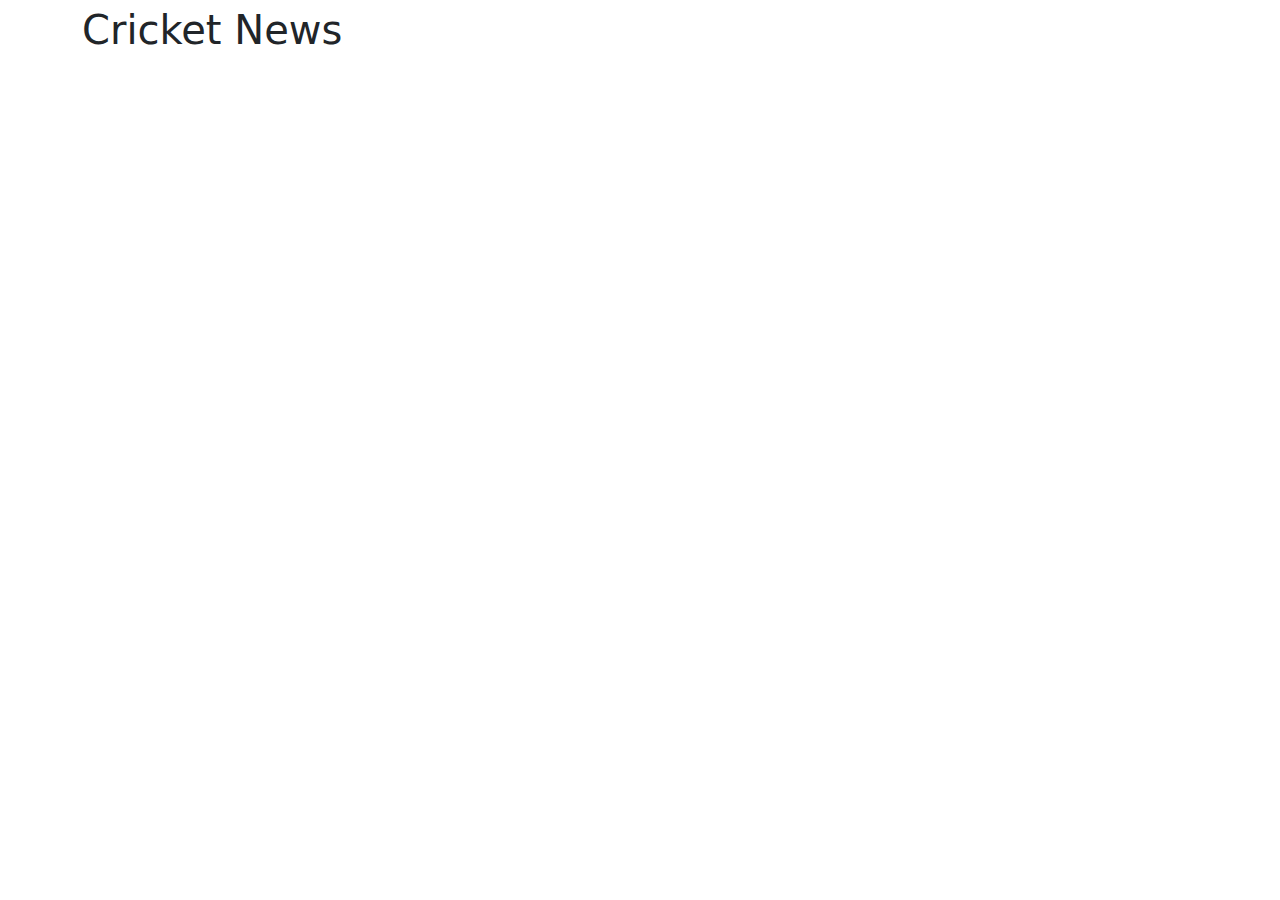
==== index.html @ 1c3d31f5 "Update index.html" ====
<!doctype html>
<html lang="en">
  <head>
    <meta charset="utf-8">
    <meta name="viewport" content="width=device-width, initial-scale=1">
    <title>On The Grid-Harsh Desai</title>
    <link href="https://cdn.jsdelivr.net/npm/bootstrap@5.3.3/dist/css/bootstrap.min.css" rel="stylesheet" integrity="sha384-QWTKZyjpPEjISv5WaRU9OFeRpok6YctnYmDr5pNlyT2bRjXh0JMhjY6hW+ALEwIH" crossorigin="anonymous">
    <link href="assets\css\styles.css" rel="stylesheet">
    <link rel="preconnect" href="https://fonts.googleapis.com">
    <link rel="preconnect" href="https://fonts.gstatic.com" crossorigin>
    <link href="https://fonts.googleapis.com/css2?family=New+Rocker&display=swap" rel="stylesheet">

  </head>
  <body>
    <script src="https://cdn.jsdelivr.net/npm/bootstrap@5.3.3/dist/js/bootstrap.bundle.min.js" integrity="sha384-YvpcrYf0tY3lHB60NNkmXc5s9fDVZLESaAA55NDzOxhy9GkcIdslK1eN7N6jIeHz" crossorigin="anonymous"></script>
    <div class="container" >
      <div class="row">
        <div class="col">
          <p class=" fs-1 fs-md-3 fs-lg-5" id="Logo" >Cricket News</p>
        </div>
        <div class="col_black"></div>
      </div>
    </div>
   
    <!--This is for desktop-->
    <div class="container d-none d-md-none d-lg-none d-xl-none d-xxl-flex">
      <div class="row" >
        <div class="col" style="align-items: center;margin-right: 150px;margin-bottom: 30px;">
          <img src="assets\img\image.png" height="200px" width="300px" id="img">
        </div>
        <div class="col" style="align-items: center;margin-right: 150px;margin-bottom: 30px;">
          <img src=" assets\img\image copy.png" height="200px" width="300px" id="img">
        </div>
        <div class="col" style="align-items: center;margin-bottom: 30px;">
          <img src="assets\img\image copy 2.png" height="200px" width="300px" id="img">
        </div>
      </div>
      </div>
    <div class="container d-none d-md-none d-lg-none d-xl-none d-xxl-flex">
      <div class="row">
        <div class="col">
          <p id="heading" style="margin-left: 65px;">KKR CLINCH THE IPL!</p>
          <p id="text" style="margin-right: 115px;"style="margin-bottom: 70px">In the historic turn of events KKR have <br>won the ipl after a decade.<br>
            The likes of Narine, Rusell, have <br>done it for them. Young guns like Rinku, Harshit<br>Have delivered</p>
        </div>
        <div class="col">
          <p id="heading"style="margin-left: 70px;">INDIA Triumph Australia!</p>
          <p id="text" style="margin-right: 105px;"style="margin-bottom: 70px">In the historic turn of events IND have <br>won the WC after a decade.<br>
            The likes of Hardik, Rohit, have <br>done it for them. Young guns like Arsh, Axar<br>Have delivered</p>
        </div>
        <div class="col">
          <p id="heading"style="margin-left: 70px;">Ashwin touches Glory!</p>
          <p id="text"style="margin-bottom: 70px">In the historic turn of events Ravi Ashwin <br>has completed 800 wickets.<br>
            Being the trump card for India at home,<br> and this milestone still <br>is not enough to define his greatness</p>
        </div>
    </div>
    </div>
    <div class="container d-none d-md-none d-lg-none d-xl-none d-xxl-flex">
      <div class="row">
        <div class="col-4">
          <img src="assets\img\image copy 3.png" height="200px" width="300px" id="img">
        </div>
        <div class="col-8">
          <p id="heading"style="margin-left: 300px;"style="margin-top: 200px;">Ashwin touches Glory!</p>
          <p id="text"style="margin-left: 250px" >In the historic turn of events Ravi Ashwin has completed 800 wickets.
           <br> Being the trump card for India <br>at home, and this milestone still is not enough to define his greatness</p>
        </div>
      </div>
    </div>
  </body>
</html>
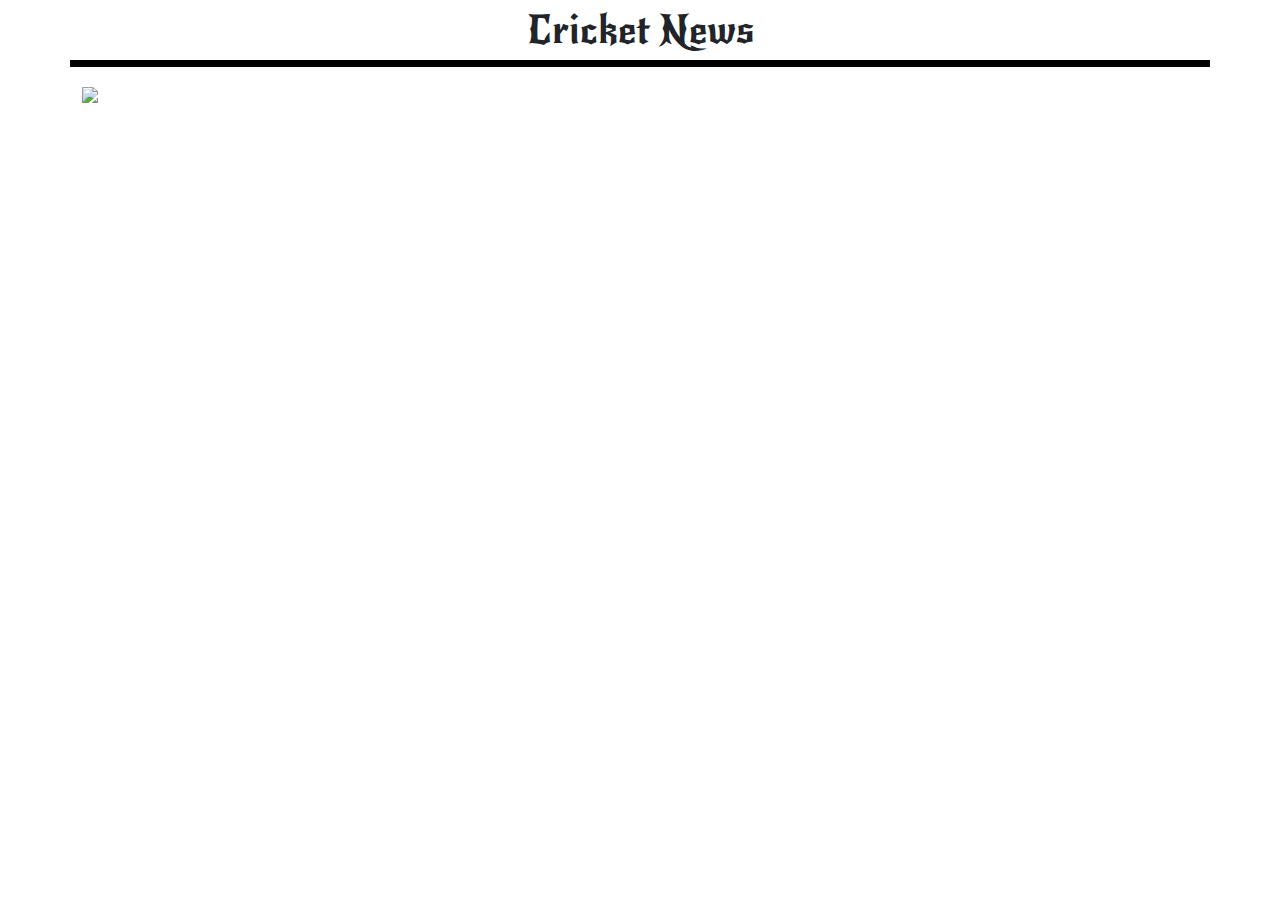
==== commit 486c59a9: "Update index.html" ====
--- a/index.html
+++ b/index.html
@@ -23,47 +23,10 @@
     </div>
    
     <!--This is for desktop-->
-    <div class="container d-none d-md-none d-lg-none d-xl-none d-xxl-flex">
-      <div class="row" >
-        <div class="col" style="align-items: center;margin-right: 150px;margin-bottom: 30px;">
-          <img src="assets\img\image.png" height="200px" width="300px" id="img">
-        </div>
-        <div class="col" style="align-items: center;margin-right: 150px;margin-bottom: 30px;">
-          <img src=" assets\img\image copy.png" height="200px" width="300px" id="img">
-        </div>
-        <div class="col" style="align-items: center;margin-bottom: 30px;">
-          <img src="assets\img\image copy 2.png" height="200px" width="300px" id="img">
-        </div>
-      </div>
-      </div>
-    <div class="container d-none d-md-none d-lg-none d-xl-none d-xxl-flex">
+    <div class="container">
       <div class="row">
         <div class="col">
-          <p id="heading" style="margin-left: 65px;">KKR CLINCH THE IPL!</p>
-          <p id="text" style="margin-right: 115px;"style="margin-bottom: 70px">In the historic turn of events KKR have <br>won the ipl after a decade.<br>
-            The likes of Narine, Rusell, have <br>done it for them. Young guns like Rinku, Harshit<br>Have delivered</p>
-        </div>
-        <div class="col">
-          <p id="heading"style="margin-left: 70px;">INDIA Triumph Australia!</p>
-          <p id="text" style="margin-right: 105px;"style="margin-bottom: 70px">In the historic turn of events IND have <br>won the WC after a decade.<br>
-            The likes of Hardik, Rohit, have <br>done it for them. Young guns like Arsh, Axar<br>Have delivered</p>
-        </div>
-        <div class="col">
-          <p id="heading"style="margin-left: 70px;">Ashwin touches Glory!</p>
-          <p id="text"style="margin-bottom: 70px">In the historic turn of events Ravi Ashwin <br>has completed 800 wickets.<br>
-            Being the trump card for India at home,<br> and this milestone still <br>is not enough to define his greatness</p>
-        </div>
-    </div>
-    </div>
-    <div class="container d-none d-md-none d-lg-none d-xl-none d-xxl-flex">
-      <div class="row">
-        <div class="col-4">
-          <img src="assets\img\image copy 3.png" height="200px" width="300px" id="img">
-        </div>
-        <div class="col-8">
-          <p id="heading"style="margin-left: 300px;"style="margin-top: 200px;">Ashwin touches Glory!</p>
-          <p id="text"style="margin-left: 250px" >In the historic turn of events Ravi Ashwin has completed 800 wickets.
-           <br> Being the trump card for India <br>at home, and this milestone still is not enough to define his greatness</p>
+          <img src="assets\img\image.png">
         </div>
       </div>
     </div>
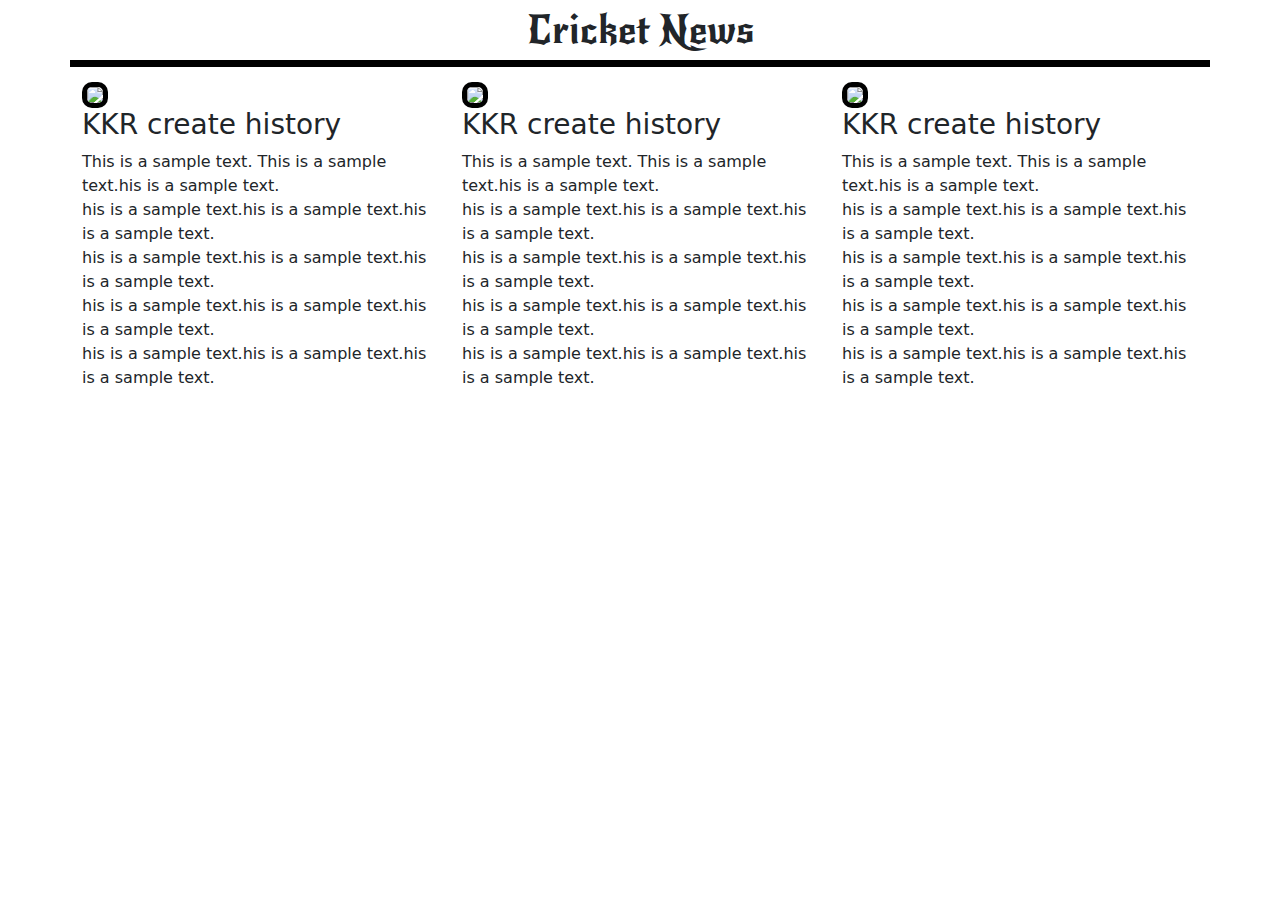
==== commit 0b5432a4: "Update index.html" ====
--- a/index.html
+++ b/index.html
@@ -25,8 +25,38 @@
     <!--This is for desktop-->
     <div class="container">
       <div class="row">
-        <div class="col">
-          <img src="assets\img\image.png">
+        <div class="col-12 col-md-4">
+          <img src="assets\img\image.png" style="width: 100%;"id="img">
+          <h3>KKR create history </h3>
+          <p> 
+            This is a sample text. This is a sample text.his is a sample text.<br>
+            his is a sample text.his is a sample text.his is a sample text.<br>
+            his is a sample text.his is a sample text.his is a sample text.<br>
+            his is a sample text.his is a sample text.his is a sample text.<br>
+            his is a sample text.his is a sample text.his is a sample text.<br>
+          </p>
+        </div>
+        <div class="col-12 col-md-4">
+          <img src="assets\img\image.png" style="width: 100%;"id="img">
+          <h3>KKR create history </h3>
+          <p> 
+            This is a sample text. This is a sample text.his is a sample text.<br>
+            his is a sample text.his is a sample text.his is a sample text.<br>
+            his is a sample text.his is a sample text.his is a sample text.<br>
+            his is a sample text.his is a sample text.his is a sample text.<br>
+            his is a sample text.his is a sample text.his is a sample text.<br>
+          </p>
+        </div>
+        <div class="col-12 col-md-4">
+          <img src="assets\img\image.png" style="width: 100%;"id=img>
+          <h3>KKR create history </h3>
+          <p> 
+            This is a sample text. This is a sample text.his is a sample text.<br>
+            his is a sample text.his is a sample text.his is a sample text.<br>
+            his is a sample text.his is a sample text.his is a sample text.<br>
+            his is a sample text.his is a sample text.his is a sample text.<br>
+            his is a sample text.his is a sample text.his is a sample text.<br>
+          </p>
         </div>
       </div>
     </div>
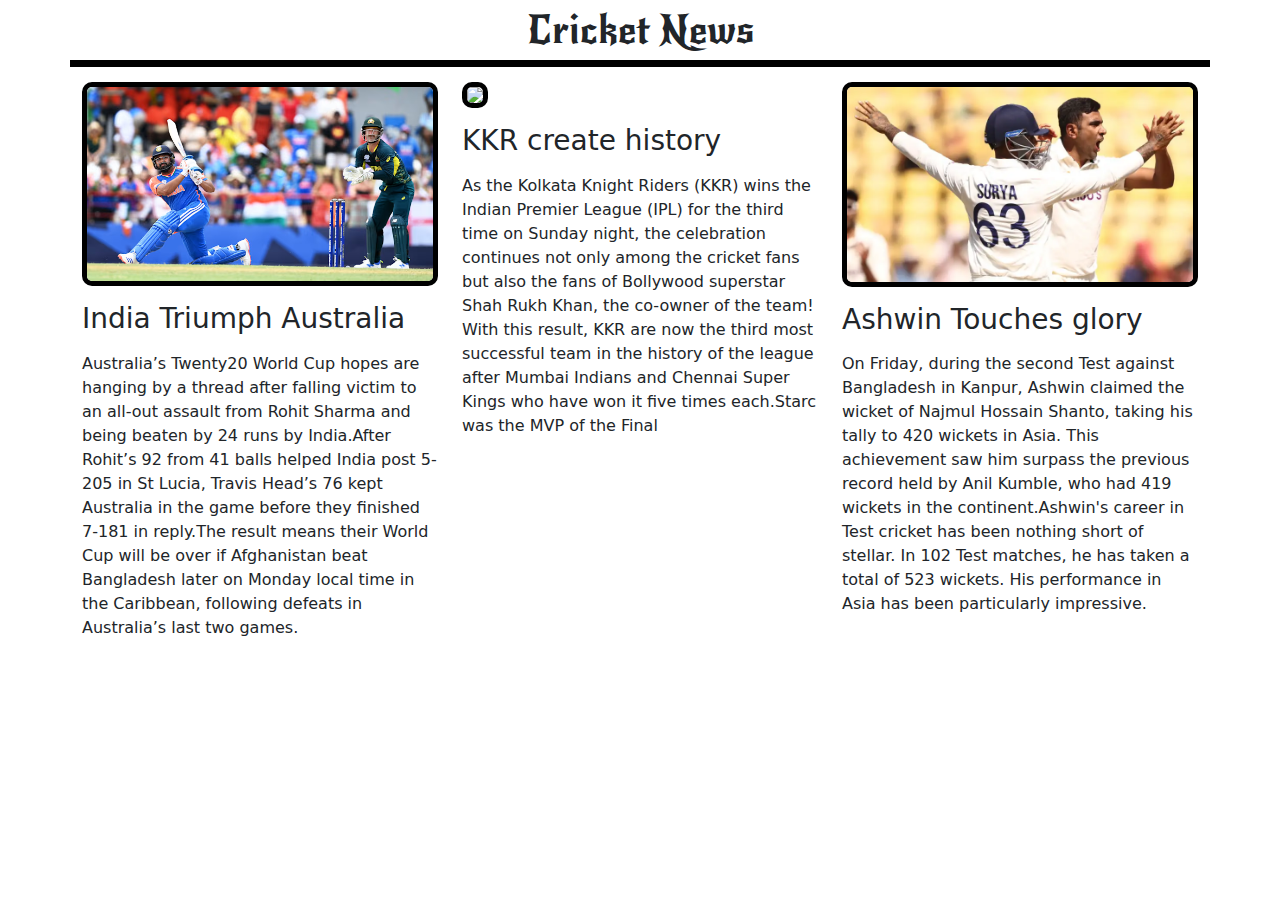
==== commit 837f56aa: "Update index.html" ====
--- a/index.html
+++ b/index.html
@@ -9,7 +9,11 @@
     <link rel="preconnect" href="https://fonts.googleapis.com">
     <link rel="preconnect" href="https://fonts.gstatic.com" crossorigin>
     <link href="https://fonts.googleapis.com/css2?family=New+Rocker&display=swap" rel="stylesheet">
-
+    <link rel="preconnect" href="https://fonts.googleapis.com">
+    <link rel="preconnect" href="https://fonts.gstatic.com" crossorigin>
+    <link href="https://fonts.googleapis.com/css2?family=Ga+Maamli&display=swap" rel="stylesheet">
+    <link rel="preconnect" href="https://fonts.gstatic.com" crossorigin>
+  <link href="https://fonts.googleapis.com/css2?family=Baskervville+SC&family=Ga+Maamli&display=swap" rel="stylesheet">
   </head>
   <body>
     <script src="https://cdn.jsdelivr.net/npm/bootstrap@5.3.3/dist/js/bootstrap.bundle.min.js" integrity="sha384-YvpcrYf0tY3lHB60NNkmXc5s9fDVZLESaAA55NDzOxhy9GkcIdslK1eN7N6jIeHz" crossorigin="anonymous"></script>
@@ -25,37 +29,31 @@
     <!--This is for desktop-->
     <div class="container">
       <div class="row">
-        <div class="col-12 col-md-4">
-          <img src="assets\img\image.png" style="width: 100%;"id="img">
-          <h3>KKR create history </h3>
+        <div class="col-12 col-lg-4">
+          <img src="assets/img/image copy.png" style="width: 100%;"id="img">
+          <P></P>
+          <h3>India Triumph Australia </h3>
+          <P></P>
           <p> 
-            This is a sample text. This is a sample text.his is a sample text.<br>
-            his is a sample text.his is a sample text.his is a sample text.<br>
-            his is a sample text.his is a sample text.his is a sample text.<br>
-            his is a sample text.his is a sample text.his is a sample text.<br>
-            his is a sample text.his is a sample text.his is a sample text.<br>
+            Australia’s Twenty20 World Cup hopes are hanging by a thread after falling victim to an all-out assault from Rohit Sharma and being beaten by 24 runs by India.After Rohit’s 92 from 41 balls helped India post 5-205 in St Lucia, Travis Head’s 76 kept Australia in the game before they finished 7-181 in reply.The result means their World Cup will be over if Afghanistan beat Bangladesh later on Monday local time in the Caribbean, following defeats in Australia’s last two games.
           </p>
         </div>
-        <div class="col-12 col-md-4">
+        <div class="col-12 col-lg-4">
           <img src="assets\img\image.png" style="width: 100%;"id="img">
-          <h3>KKR create history </h3>
+          <P></P>
+          <h3 >KKR create history </h3>
+          <p></p>
           <p> 
-            This is a sample text. This is a sample text.his is a sample text.<br>
-            his is a sample text.his is a sample text.his is a sample text.<br>
-            his is a sample text.his is a sample text.his is a sample text.<br>
-            his is a sample text.his is a sample text.his is a sample text.<br>
-            his is a sample text.his is a sample text.his is a sample text.<br>
+            As the Kolkata Knight Riders (KKR) wins the Indian Premier League (IPL) for the third time on Sunday night, the celebration continues not only among the cricket fans but also the fans of Bollywood superstar Shah Rukh Khan, the co-owner of the team! With this result, KKR are now the third most successful team in the history of the league after Mumbai Indians and Chennai Super Kings who have won it five times each.Starc was the MVP of the Final
           </p>
         </div>
-        <div class="col-12 col-md-4">
-          <img src="assets\img\image.png" style="width: 100%;"id=img>
-          <h3>KKR create history </h3>
+        <div class="col-12 col-lg-4">
+          <img src="assets\img\image copy 2.png" style="width: 100%;"id=img>
+          <P></P>
+          <h3>Ashwin Touches glory</h3>
+          <P></P>
           <p> 
-            This is a sample text. This is a sample text.his is a sample text.<br>
-            his is a sample text.his is a sample text.his is a sample text.<br>
-            his is a sample text.his is a sample text.his is a sample text.<br>
-            his is a sample text.his is a sample text.his is a sample text.<br>
-            his is a sample text.his is a sample text.his is a sample text.<br>
+            On Friday, during the second Test against Bangladesh in Kanpur, Ashwin claimed the wicket of Najmul Hossain Shanto, taking his tally to 420 wickets in Asia. This achievement saw him surpass the previous record held by Anil Kumble, who had 419 wickets in the continent.Ashwin's career in Test cricket has been nothing short of stellar. In 102 Test matches, he has taken a total of 523 wickets. His performance in Asia has been particularly impressive.
           </p>
         </div>
       </div>
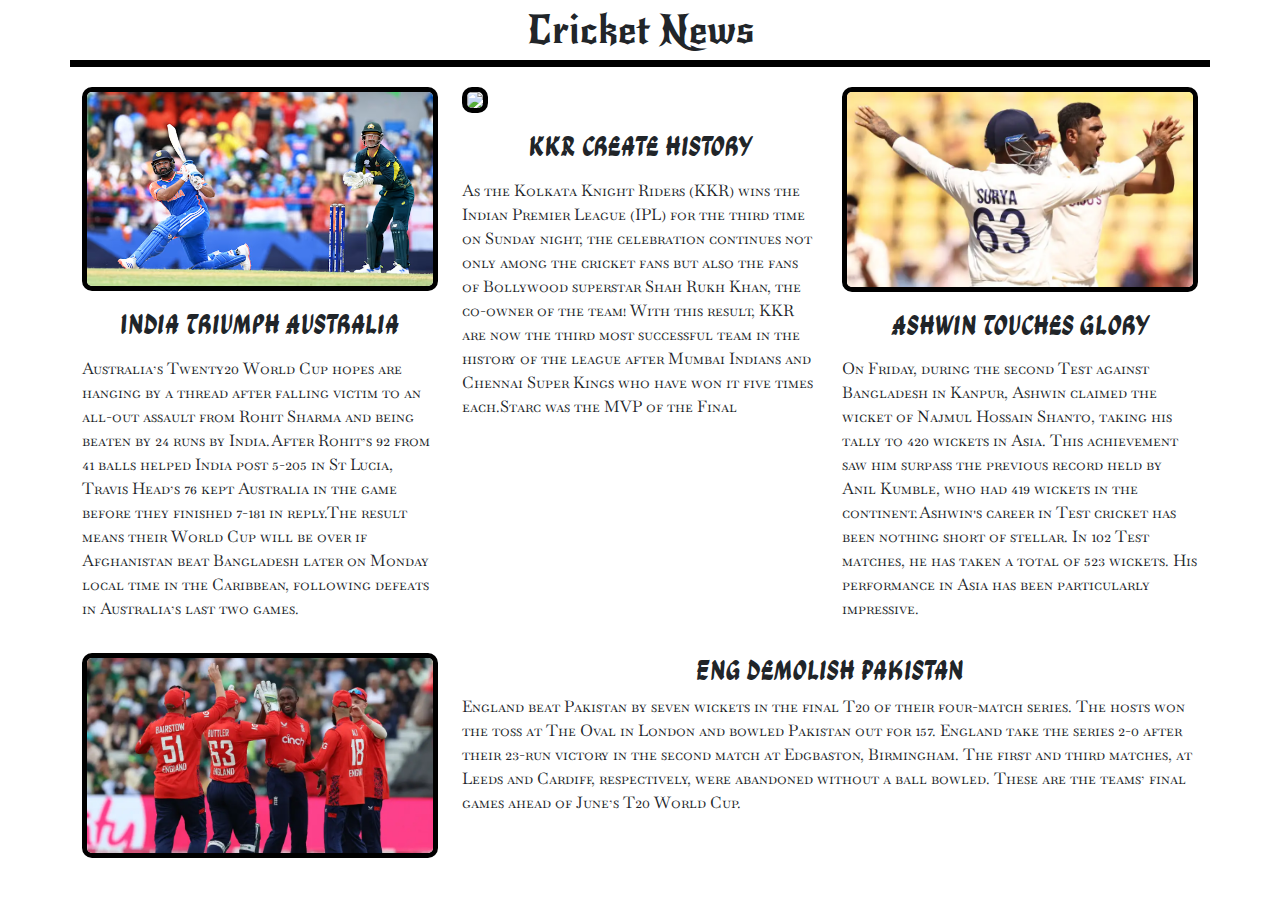
==== commit dbb6601a: "Update index.html" ====
--- a/index.html
+++ b/index.html
@@ -57,6 +57,24 @@
           </p>
         </div>
       </div>
+      <div class="row">
+        <div class="col">
+          <p></p>
+        </div>
+      </div>
+      <div class="row">
+        <div class="col-12 col-md-4">
+          <img src="assets\img\image copy 3.png" width="100%;"id="img">
+        </div>
+        <div class="col-12 col-md-8">
+          <h3>Eng demolish Pakistan</h3>
+          <p id="long_text">England beat Pakistan by seven wickets in the final T20 of their four-match series.
+            The hosts won the toss at The Oval in London and bowled Pakistan out for 157.
+            England take the series 2-0 after their 23-run victory in the second match at Edgbaston, Birmingham.
+            The first and third matches, at Leeds and Cardiff, respectively, were abandoned without a ball bowled.
+            These are the teams’ final games ahead of June’s T20 World Cup.</p>
+        </div>
+      </div>
     </div>
   </body>
 </html>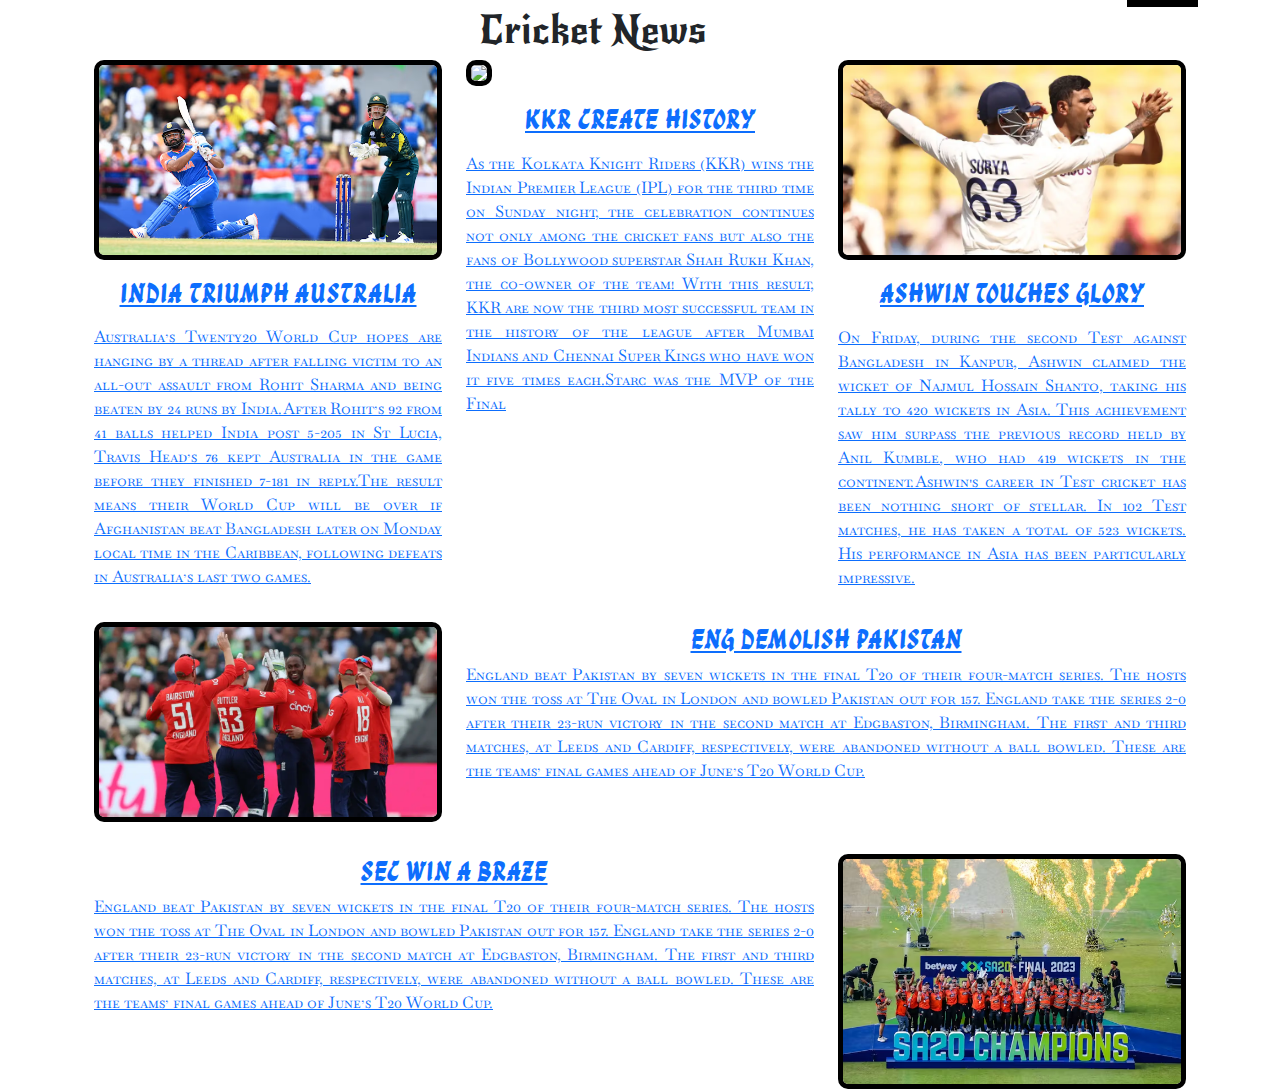
==== commit 59e47c86: "Update index.html" ====
--- a/index.html
+++ b/index.html
@@ -17,22 +17,26 @@
   </head>
   <body>
     <script src="https://cdn.jsdelivr.net/npm/bootstrap@5.3.3/dist/js/bootstrap.bundle.min.js" integrity="sha384-YvpcrYf0tY3lHB60NNkmXc5s9fDVZLESaAA55NDzOxhy9GkcIdslK1eN7N6jIeHz" crossorigin="anonymous"></script>
+    <!--This is the logo-->
     <div class="container" >
       <div class="row">
-        <div class="col">
+        <div class="col-11">
           <p class=" fs-1 fs-md-3 fs-lg-5" id="Logo" >Cricket News</p>
+        </div>
+        <div class="col-1">
+          <a href=""
         </div>
         <div class="col_black"></div>
       </div>
     </div>
    
-    <!--This is for desktop-->
+    <!--This is for content-->
     <div class="container">
       <div class="row">
         <div class="col-12 col-lg-4">
           <img src="assets/img/image copy.png" style="width: 100%;"id="img">
           <P></P>
-          <h3>India Triumph Australia </h3>
+          <h3>INDIA TRIUMPH AUSTRALIA </h3>
           <P></P>
           <p> 
             Australia’s Twenty20 World Cup hopes are hanging by a thread after falling victim to an all-out assault from Rohit Sharma and being beaten by 24 runs by India.After Rohit’s 92 from 41 balls helped India post 5-205 in St Lucia, Travis Head’s 76 kept Australia in the game before they finished 7-181 in reply.The result means their World Cup will be over if Afghanistan beat Bangladesh later on Monday local time in the Caribbean, following defeats in Australia’s last two games.
@@ -41,7 +45,7 @@
         <div class="col-12 col-lg-4">
           <img src="assets\img\image.png" style="width: 100%;"id="img">
           <P></P>
-          <h3 >KKR create history </h3>
+          <h3 >KKR CREATE HISTORY </h3>
           <p></p>
           <p> 
             As the Kolkata Knight Riders (KKR) wins the Indian Premier League (IPL) for the third time on Sunday night, the celebration continues not only among the cricket fans but also the fans of Bollywood superstar Shah Rukh Khan, the co-owner of the team! With this result, KKR are now the third most successful team in the history of the league after Mumbai Indians and Chennai Super Kings who have won it five times each.Starc was the MVP of the Final
@@ -50,7 +54,7 @@
         <div class="col-12 col-lg-4">
           <img src="assets\img\image copy 2.png" style="width: 100%;"id=img>
           <P></P>
-          <h3>Ashwin Touches glory</h3>
+          <h3>ASHWIN TOUCHES GLORY</h3>
           <P></P>
           <p> 
             On Friday, during the second Test against Bangladesh in Kanpur, Ashwin claimed the wicket of Najmul Hossain Shanto, taking his tally to 420 wickets in Asia. This achievement saw him surpass the previous record held by Anil Kumble, who had 419 wickets in the continent.Ashwin's career in Test cricket has been nothing short of stellar. In 102 Test matches, he has taken a total of 523 wickets. His performance in Asia has been particularly impressive.
@@ -67,14 +71,37 @@
           <img src="assets\img\image copy 3.png" width="100%;"id="img">
         </div>
         <div class="col-12 col-md-8">
-          <h3>Eng demolish Pakistan</h3>
-          <p id="long_text">England beat Pakistan by seven wickets in the final T20 of their four-match series.
+          <h3>ENG DEMOLISH PAKISTAN</h3>
+          <p >England beat Pakistan by seven wickets in the final T20 of their four-match series.
             The hosts won the toss at The Oval in London and bowled Pakistan out for 157.
             England take the series 2-0 after their 23-run victory in the second match at Edgbaston, Birmingham.
             The first and third matches, at Leeds and Cardiff, respectively, were abandoned without a ball bowled.
             These are the teams’ final games ahead of June’s T20 World Cup.</p>
         </div>
       </div>
+      <div class="row">
+        <div class="col">
+          <P></P>
+        </div>
+      </div>
+      <div class="row">
+        <div class="col">
+          <P></P>
+        </div>
+      </div>
+      <div class="row">
+        <div class="col-12 col-md-8 order-2 order-md-1">
+          <h3>SEC WIN A BRAZE</h3>
+          <p >England beat Pakistan by seven wickets in the final T20 of their four-match series.
+            The hosts won the toss at The Oval in London and bowled Pakistan out for 157.
+            England take the series 2-0 after their 23-run victory in the second match at Edgbaston, Birmingham.
+            The first and third matches, at Leeds and Cardiff, respectively, were abandoned without a ball bowled.
+            These are the teams’ final games ahead of June’s T20 World Cup.</p>
+        </div>
+        <div class="col-12 col-md-4 order-1 order-md-2">
+          <img src="assets\img\image copy 4.png" width="100%;"id="img">
+        </div>
+      </div>
     </div>
   </body>
 </html>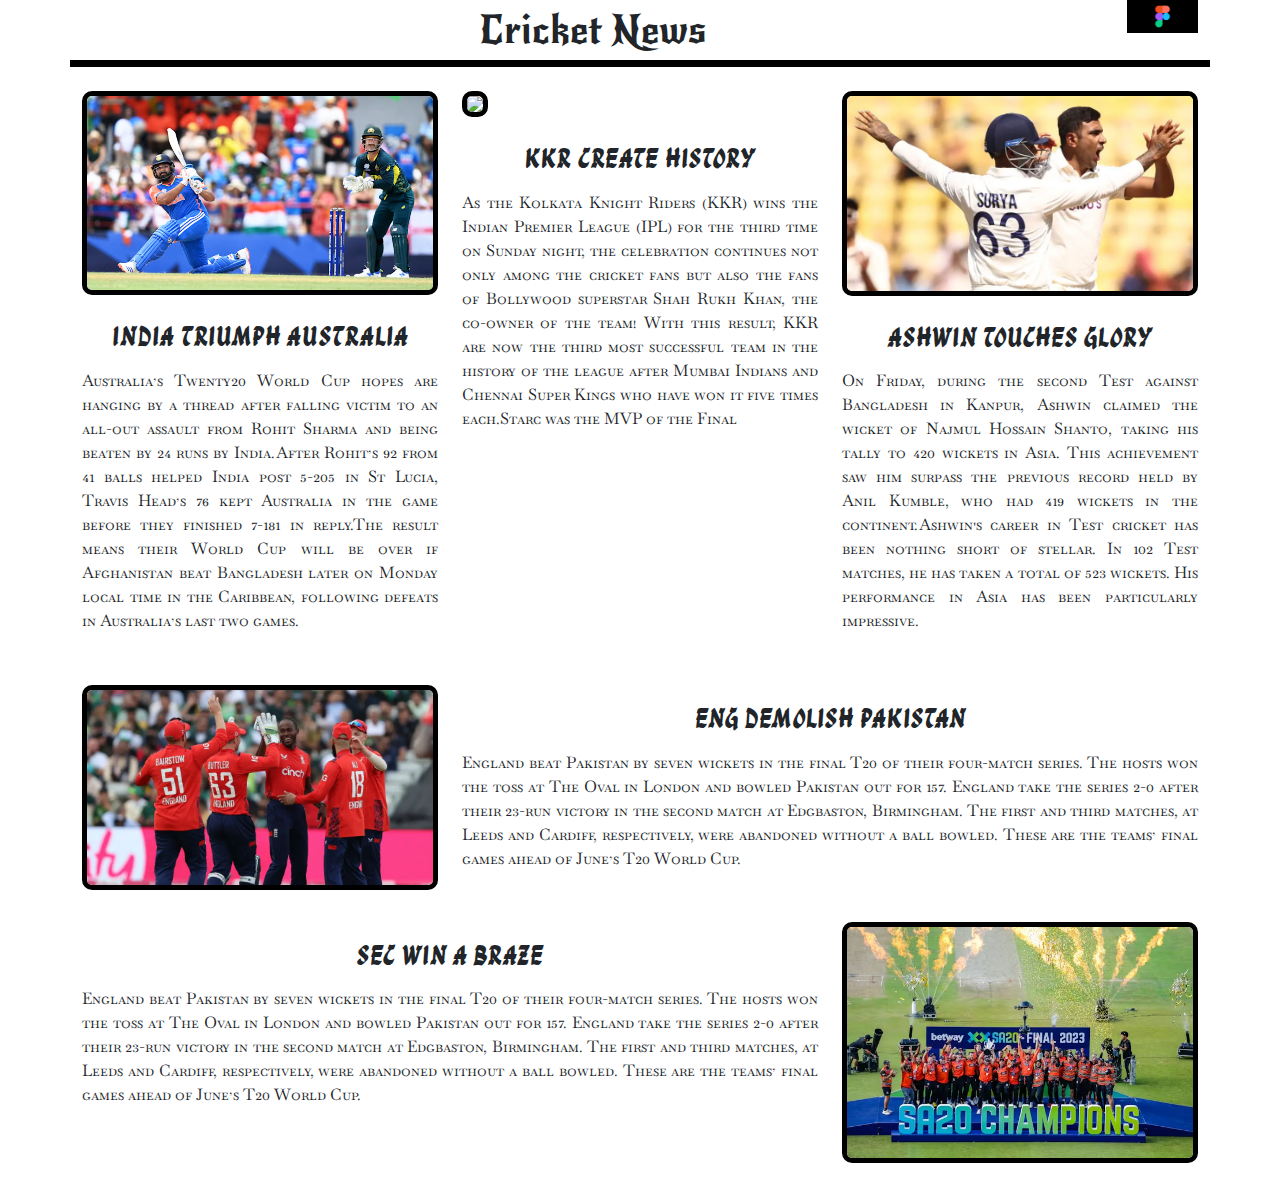
==== commit ff2eaad2: "Update index.html" ====
--- a/index.html
+++ b/index.html
@@ -24,7 +24,7 @@
           <p class=" fs-1 fs-md-3 fs-lg-5" id="Logo" >Cricket News</p>
         </div>
         <div class="col-1">
-          <a href=""
+          <a href="https://www.figma.com/design/s1W29z79ZOiq8vcukGM2zj/On-the-Grid-Design--Harsh-Desai?node-id=0-1&node-type=canvas&t=UPZ4bFwTt0XdT7Dk-0"target="_blank"><img src="assets\img\image copy 5.png" width="100%"></a>
         </div>
         <div class="col_black"></div>
       </div>
@@ -32,33 +32,62 @@
    
     <!--This is for content-->
     <div class="container">
+        <div class="row">
+            <div class="col-12 col-lg-4">
+              <div class="row">
+                <div class="col-12 col-md-6 col-lg-12 my-1">
+                  <img src="assets/img/image copy.png" style="width: 100%;"id="img">
+                </div>
+                <div class="col-12 col-md-6 col-lg-12 my-1">
+                  <div class="text">
+                    <P></P>
+                    <h3>INDIA TRIUMPH AUSTRALIA </h3>
+                    <P></P>
+                    <p> 
+                    Australia’s Twenty20 World Cup hopes are hanging by a thread after falling victim to an all-out assault from Rohit Sharma and being beaten by 24 runs by India.After Rohit’s 92 from 41 balls helped India post 5-205 in St Lucia, Travis Head’s 76 kept Australia in the game before they finished 7-181 in reply.The result means their World Cup will be over if Afghanistan beat Bangladesh later on Monday local time in the Caribbean, following defeats in Australia’s last two games.
+                    </p>
+                  </div>
+                </div>
+              </div>
+            </div>
+            <div class="col-12 col-lg-4">
+              <div class="row">
+                <div class="col-12 col-md-6 col-lg-12 my-1">
+                  <img src="assets\img\image.png" style="width: 100%;"id="img">
+                </div>
+                <div class="col-12 col-md-6 col-lg-12 my-1">
+                  <div class="text text2">
+                    <P></P>
+                    <h3 >KKR CREATE HISTORY </h3>
+                    <p></p>
+                    <p> 
+                      As the Kolkata Knight Riders (KKR) wins the Indian Premier League (IPL) for the third time on Sunday night, the celebration continues not only among the cricket fans but also the fans of Bollywood superstar Shah Rukh Khan, the co-owner of the team! With this result, KKR are now the third most successful team in the history of the league after Mumbai Indians and Chennai Super Kings who have won it five times each.Starc was the MVP of the Final
+                    </p>
+                  </div>
+                </div>
+              </div>
+            </div>
+            <div class="col-12 col-lg-4">
+              <div class="row">
+                <div class="col-12 col-md-6 col-lg-12 my-1">
+                  <img src="assets\img\image copy 2.png" style="width: 100%;"id=img>
+                </div>
+                <div class="col-12 col-md-6 col-lg-12 my-1">
+                  <div class="text text3">
+                    <P></P>
+                    <h3>ASHWIN TOUCHES GLORY</h3>
+                    <P></P>
+                    <p> 
+                      On Friday, during the second Test against Bangladesh in Kanpur, Ashwin claimed the wicket of Najmul Hossain Shanto, taking his tally to 420 wickets in Asia. This achievement saw him surpass the previous record held by Anil Kumble, who had 419 wickets in the continent.Ashwin's career in Test cricket has been nothing short of stellar. In 102 Test matches, he has taken a total of 523 wickets. His performance in Asia has been particularly impressive.
+                    </p>
+                  </div>
+                </div>
+              </div>
+            </div>
+          </div>
       <div class="row">
-        <div class="col-12 col-lg-4">
-          <img src="assets/img/image copy.png" style="width: 100%;"id="img">
-          <P></P>
-          <h3>INDIA TRIUMPH AUSTRALIA </h3>
-          <P></P>
-          <p> 
-            Australia’s Twenty20 World Cup hopes are hanging by a thread after falling victim to an all-out assault from Rohit Sharma and being beaten by 24 runs by India.After Rohit’s 92 from 41 balls helped India post 5-205 in St Lucia, Travis Head’s 76 kept Australia in the game before they finished 7-181 in reply.The result means their World Cup will be over if Afghanistan beat Bangladesh later on Monday local time in the Caribbean, following defeats in Australia’s last two games.
-          </p>
-        </div>
-        <div class="col-12 col-lg-4">
-          <img src="assets\img\image.png" style="width: 100%;"id="img">
-          <P></P>
-          <h3 >KKR CREATE HISTORY </h3>
+        <div class="col">
           <p></p>
-          <p> 
-            As the Kolkata Knight Riders (KKR) wins the Indian Premier League (IPL) for the third time on Sunday night, the celebration continues not only among the cricket fans but also the fans of Bollywood superstar Shah Rukh Khan, the co-owner of the team! With this result, KKR are now the third most successful team in the history of the league after Mumbai Indians and Chennai Super Kings who have won it five times each.Starc was the MVP of the Final
-          </p>
-        </div>
-        <div class="col-12 col-lg-4">
-          <img src="assets\img\image copy 2.png" style="width: 100%;"id=img>
-          <P></P>
-          <h3>ASHWIN TOUCHES GLORY</h3>
-          <P></P>
-          <p> 
-            On Friday, during the second Test against Bangladesh in Kanpur, Ashwin claimed the wicket of Najmul Hossain Shanto, taking his tally to 420 wickets in Asia. This achievement saw him surpass the previous record held by Anil Kumble, who had 419 wickets in the continent.Ashwin's career in Test cricket has been nothing short of stellar. In 102 Test matches, he has taken a total of 523 wickets. His performance in Asia has been particularly impressive.
-          </p>
         </div>
       </div>
       <div class="row">
@@ -66,12 +95,15 @@
           <p></p>
         </div>
       </div>
+
       <div class="row">
         <div class="col-12 col-md-4">
           <img src="assets\img\image copy 3.png" width="100%;"id="img">
         </div>
         <div class="col-12 col-md-8">
+          <p></p>
           <h3>ENG DEMOLISH PAKISTAN</h3>
+          <p></p>
           <p >England beat Pakistan by seven wickets in the final T20 of their four-match series.
             The hosts won the toss at The Oval in London and bowled Pakistan out for 157.
             England take the series 2-0 after their 23-run victory in the second match at Edgbaston, Birmingham.
@@ -91,7 +123,9 @@
       </div>
       <div class="row">
         <div class="col-12 col-md-8 order-2 order-md-1">
+          <p></p>
           <h3>SEC WIN A BRAZE</h3>
+          <P></P>
           <p >England beat Pakistan by seven wickets in the final T20 of their four-match series.
             The hosts won the toss at The Oval in London and bowled Pakistan out for 157.
             England take the series 2-0 after their 23-run victory in the second match at Edgbaston, Birmingham.
@@ -102,6 +136,11 @@
           <img src="assets\img\image copy 4.png" width="100%;"id="img">
         </div>
       </div>
+      <div class="row">
+        <div class="col">
+          <p></p>
+        </div>
+      </div>
     </div>
   </body>
-</html>+</html>
